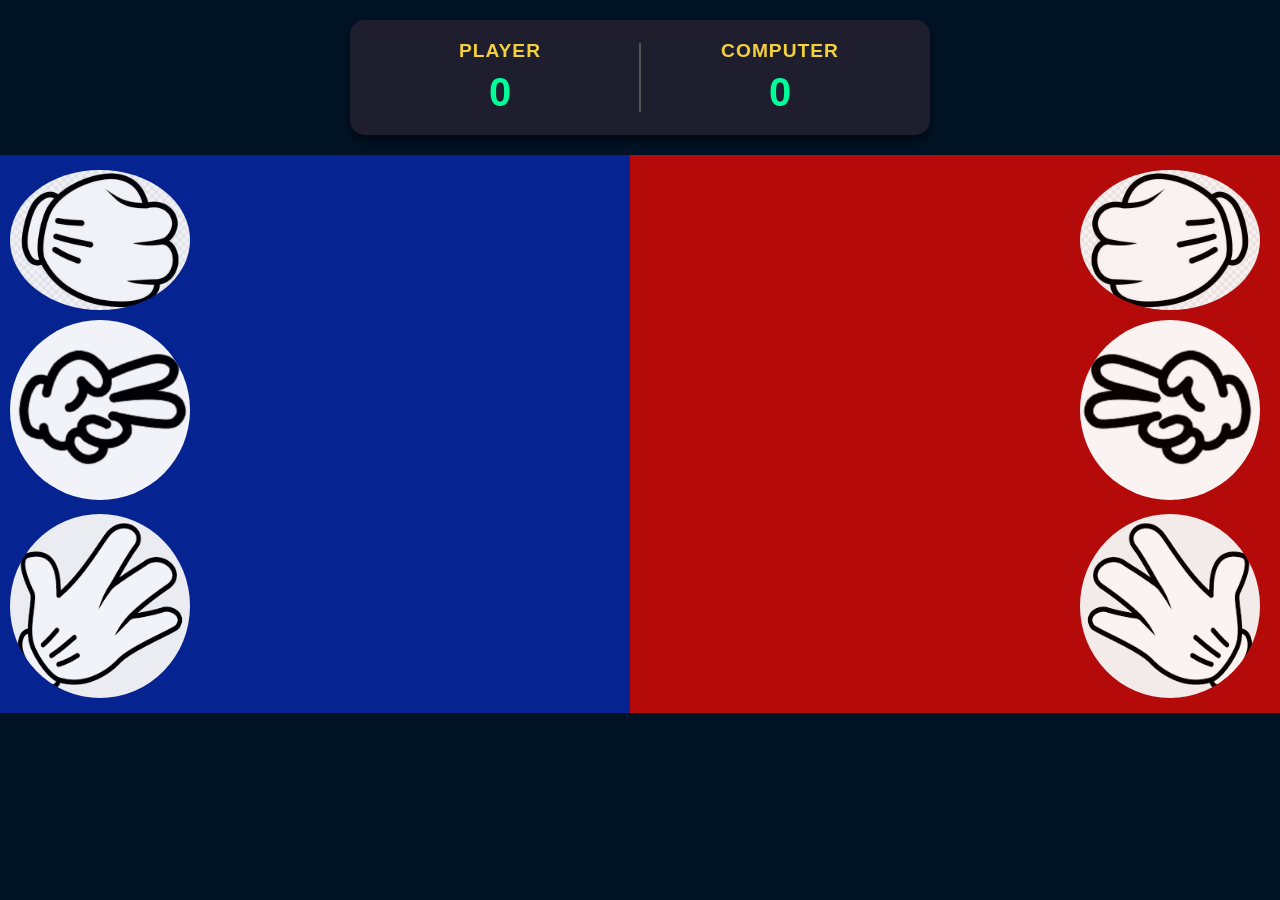
==== DOM PROJECT/rockPapperScissorGame/indeex.html @ d2718e24 "all proj" ====
<!DOCTYPE html>
<html lang="en">
  <head>
    <meta charset="UTF-8" />
    <meta name="viewport" content="width=device-width, initial-scale=1.0" />
    <title>Rock Paper Scissors</title>
    <link rel="stylesheet" href="style.css" />
  </head>
  <body>
    <!-- Scoreboard -->
    <div class="scoreboard-box">
      <div class="score-entry">
        <h3>PLAYER</h3>
        <p id="p1-score">0</p>
      </div>
      <div class="score-entry">
        <h3>COMPUTER</h3>
        <p id="p2-score">0</p>
      </div>
    </div>

    <!-- Game Panel -->
    <div class="box-2">
      <!-- Player Section -->
      <div class="box-i">
        <img src="rock.jpeg" alt="Rock" loading="lazy" class="images rock-1" />
        <div class="data-1">
          <div class="data-i">
            <img
              src="scissor.jpeg"
              alt="Scissors"
              loading="lazy"
              class="images scissor-1"
            />
          </div>
          <div class="data-ii">
            <img
              src="papeer.png"
              alt="Paper"
              class="images player-1Chose hidden"
            />
          </div>
        </div>
        <img
          src="papeer.png"
          alt="Paper"
          loading="lazy"
          class="images paper-1"
        />
      </div>

      <!-- Computer Section -->
      <div class="box-ii">
        <img
          src="rock.jpeg"
          alt="Rock"
          loading="lazy"
          class="images mirrored"
        />
        <div class="data-2">
          <div class="data-i">
            <img
              src="papeer.png"
              alt="Scissors"
              loading="lazy"
              class="images mirrored hidden compuetrChoose-2"
            />
          </div>
          <div class="data-ii">
            <img src="scissor.jpeg" alt="Paper" class="images mirrored" />
          </div>
        </div>
        <img
          src="papeer.png"
          alt="Paper"
          loading="lazy"
          class="images mirrored"
        />
      </div>
    </div>
    <script src="script.js">
      // asdfghj
    </script>
  </body>
</html>
---- DOM PROJECT/rockPapperScissorGame/style.css ----
/* \Global Styles */
body {
  margin: 0;
  padding: 0;
  box-sizing: border-box;
  background-color: #001325;
  font-family: "Segoe UI", Tahoma, Geneva, Verdana, sans-serif;
}

/* Scoreboard */
.scoreboard-box {
  display: flex;
  justify-content: center;
  align-items: center;
  background-color: #1e1e2f;
  color: #ffffff;
  padding: 20px 40px;
  border-radius: 15px;
  box-shadow: 0 6px 12px rgba(0, 0, 0, 0.5);
  max-width: 500px;
  margin: 20px auto;
  position: relative;
  gap: 60px;
}

.scoreboard-box::before {
  content: "";
  position: absolute;
  width: 2px;
  height: 60%;
  background-color: #555;
  left: 50%;
  top: 20%;
  transform: translateX(-50%);
}

.score-entry {
  text-align: center;
  flex: 1;
}

.score-entry h3 {
  margin: 0 0 8px;
  font-size: 1.2rem;
  color: #f4d03f;
  letter-spacing: 1px;
  text-transform: uppercase;
}

.score-entry p {
  margin: 0;
  font-size: 2.5rem;
  font-weight: bold;
  color: #00ff99;
}

/* Game Area */
.box-2 {
  display: flex;
  height: auto;
}

/* Player Side */
.box-i {
  width: 50%;
  display: flex;
  flex-direction: column;
  padding: 15px 10px;
  gap: 10px;
  background-color: rgb(6, 36, 145);
}

/* Computer Side */
.box-ii {
  width: 50%;
  display: flex;
  flex-direction: column;
  align-items: flex-end;
  padding: 15px 20px;
  gap: 10px;
  background-color: rgb(180, 10, 10);
}

/* Image Styles */
.images {
  width: 180px;
  border-radius: 50%;
  cursor: pointer;
  image-rendering: optimizeQuality;
  opacity: 0.95;
  object-fit: cover;
  object-position: center;
  transition: transform 0.3s ease;
}

/* Flip computer side images */
.mirrored {
  transform: scaleX(-1);
}

/* Flex container for dual elements */
.data-1 {
  display: flex;
  justify-content: space-between;
  width: 100%;
}

.data-2 {
  display: flex;
  justify-content: space-between;
  width: 100%;
}
.hidden {
  display: none;
}

.green-color {
  background-color: #42b23d;
}
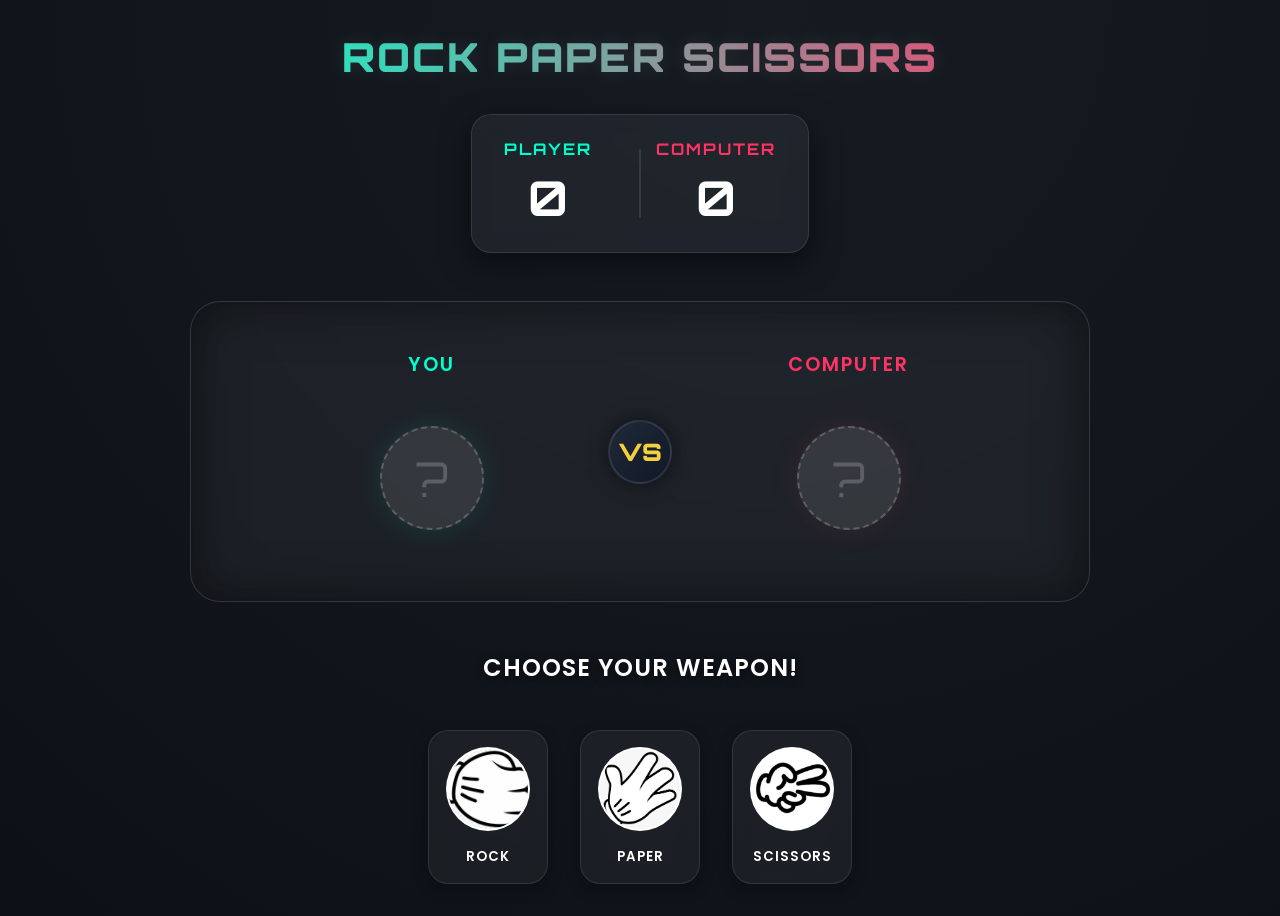
==== commit 558c0824: "winetr is coming" ====
--- a/DOM PROJECT/rockPapperScissorGame/indeex.html
+++ b/DOM PROJECT/rockPapperScissorGame/indeex.html
@@ -3,83 +3,70 @@
   <head>
     <meta charset="UTF-8" />
     <meta name="viewport" content="width=device-width, initial-scale=1.0" />
-    <title>Rock Paper Scissors</title>
+    <title>Rock Paper Scissors Pro</title>
     <link rel="stylesheet" href="style.css" />
   </head>
   <body>
-    <!-- Scoreboard -->
-    <div class="scoreboard-box">
-      <div class="score-entry">
-        <h3>PLAYER</h3>
-        <p id="p1-score">0</p>
+    <div class="game-container">
+      <header>
+        <h1>ROCK PAPER SCISSORS</h1>
+      </header>
+      
+      <!-- Scoreboard -->
+      <div class="scoreboard-box">
+        <div class="score-entry player-score-box">
+          <h3>PLAYER</h3>
+          <p id="p1-score">0</p>
+        </div>
+        <div class="score-entry computer-score-box">
+          <h3>COMPUTER</h3>
+          <p id="p2-score">0</p>
+        </div>
       </div>
-      <div class="score-entry">
-        <h3>COMPUTER</h3>
-        <p id="p2-score">0</p>
+
+      <!-- Game Arena -->
+      <div class="arena">
+        <div class="arena-side player-side">
+          <h2 class="side-label">You</h2>
+          <div class="choice-display player-choice-display">
+            <!-- Will show rock.jpeg by default when shaking -->
+            <img src="rock.jpeg" alt="Player Choice" class="images chosen-img player-chosen hidden" />
+            <div class="placeholder glow-player">?</div>
+            <div class="result-text player-result-text"></div>
+          </div>
+        </div>
+
+        <div class="vs-badge">VS</div>
+
+        <div class="arena-side computer-side">
+          <h2 class="side-label">Computer</h2>
+          <div class="choice-display computer-choice-display">
+            <!-- Will show rock.jpeg by default when shaking -->
+            <img src="rock.jpeg" alt="Computer Choice" class="images chosen-img computer-chosen mirrored hidden" />
+            <div class="placeholder glow-comp">?</div>
+            <div class="result-text computer-result-text"></div>
+          </div>
+        </div>
+      </div>
+      
+      <div class="status-message" id="status">Choose your weapon!</div>
+
+      <!-- Player Controls -->
+      <div class="controls">
+        <button class="choice-btn" data-choice="rock">
+          <img src="rock.jpeg" alt="Rock" class="images" />
+          <span>Rock</span>
+        </button>
+        <button class="choice-btn" data-choice="paper">
+          <img src="papeer.png" alt="Paper" class="images" />
+          <span>Paper</span>
+        </button>
+        <button class="choice-btn" data-choice="scissor">
+          <img src="scissor.jpeg" alt="Scissors" class="images" />
+          <span>Scissors</span>
+        </button>
       </div>
     </div>
-
-    <!-- Game Panel -->
-    <div class="box-2">
-      <!-- Player Section -->
-      <div class="box-i">
-        <img src="rock.jpeg" alt="Rock" loading="lazy" class="images rock-1" />
-        <div class="data-1">
-          <div class="data-i">
-            <img
-              src="scissor.jpeg"
-              alt="Scissors"
-              loading="lazy"
-              class="images scissor-1"
-            />
-          </div>
-          <div class="data-ii">
-            <img
-              src="papeer.png"
-              alt="Paper"
-              class="images player-1Chose hidden"
-            />
-          </div>
-        </div>
-        <img
-          src="papeer.png"
-          alt="Paper"
-          loading="lazy"
-          class="images paper-1"
-        />
-      </div>
-
-      <!-- Computer Section -->
-      <div class="box-ii">
-        <img
-          src="rock.jpeg"
-          alt="Rock"
-          loading="lazy"
-          class="images mirrored"
-        />
-        <div class="data-2">
-          <div class="data-i">
-            <img
-              src="papeer.png"
-              alt="Scissors"
-              loading="lazy"
-              class="images mirrored hidden compuetrChoose-2"
-            />
-          </div>
-          <div class="data-ii">
-            <img src="scissor.jpeg" alt="Paper" class="images mirrored" />
-          </div>
-        </div>
-        <img
-          src="papeer.png"
-          alt="Paper"
-          loading="lazy"
-          class="images mirrored"
-        />
-      </div>
-    </div>
-    <script src="script.js">
-      // asdfghj
-    </script>
+    <script src="script.js"></script>
   </body>
 </html>
--- a/DOM PROJECT/rockPapperScissorGame/style.css
+++ b/DOM PROJECT/rockPapperScissorGame/style.css
@@ -1,10 +1,52 @@
-/* \Global Styles */
+@import url('https://fonts.googleapis.com/css2?family=Orbitron:wght@400;700;900&family=Poppins:wght@300;400;600&display=swap');
+
+:root {
+  --bg-color: #0d1117;
+  --glass-bg: rgba(255, 255, 255, 0.05);
+  --glass-border: rgba(255, 255, 255, 0.1);
+  --player-color: #00ffcc;
+  --computer-color: #ff3366;
+  --tie-color: #f4d03f;
+  --text-main: #ffffff;
+  --text-muted: #8b949e;
+}
+
 body {
   margin: 0;
   padding: 0;
   box-sizing: border-box;
-  background-color: #001325;
-  font-family: "Segoe UI", Tahoma, Geneva, Verdana, sans-serif;
+  background-color: var(--bg-color);
+  background-image: radial-gradient(circle at 60% 0%, #161b22 0%, #0d1117 100%);
+  color: var(--text-main);
+  font-family: 'Poppins', sans-serif;
+  min-height: 100vh;
+  display: flex;
+  justify-content: center;
+  align-items: center;
+  overflow-x: hidden;
+}
+
+.game-container {
+  width: 100%;
+  max-width: 900px;
+  padding: 2rem;
+  display: flex;
+  flex-direction: column;
+  gap: 2rem;
+}
+
+header h1 {
+  text-align: center;
+  font-family: 'Orbitron', sans-serif;
+  font-size: 2.5rem;
+  font-weight: 900;
+  margin: 0;
+  background: linear-gradient(90deg, var(--player-color), var(--computer-color));
+  -webkit-background-clip: text;
+  -webkit-text-fill-color: transparent;
+  text-transform: uppercase;
+  letter-spacing: 2px;
+  text-shadow: 0 0 20px rgba(255, 255, 255, 0.1);
 }
 
 /* Scoreboard */
@@ -12,108 +54,275 @@
   display: flex;
   justify-content: center;
   align-items: center;
-  background-color: #1e1e2f;
-  color: #ffffff;
-  padding: 20px 40px;
-  border-radius: 15px;
-  box-shadow: 0 6px 12px rgba(0, 0, 0, 0.5);
+  background: var(--glass-bg);
+  backdrop-filter: blur(10px);
+  -webkit-backdrop-filter: blur(10px);
+  border: 1px solid var(--glass-border);
+  padding: 1.5rem 2rem;
+  border-radius: 20px;
+  box-shadow: 0 10px 30px rgba(0, 0, 0, 0.5);
   max-width: 500px;
-  margin: 20px auto;
+  margin: 0 auto;
   position: relative;
-  gap: 60px;
+  gap: 4rem;
 }
 
 .scoreboard-box::before {
   content: "";
   position: absolute;
   width: 2px;
-  height: 60%;
-  background-color: #555;
+  height: 50%;
+  background-color: var(--glass-border);
   left: 50%;
-  top: 20%;
+  top: 25%;
   transform: translateX(-50%);
 }
 
 .score-entry {
   text-align: center;
   flex: 1;
-}
+  transition: transform 0.3s ease;
+}
+
+.score-entry.pulse-win {
+  animation: scorePulse 0.5s ease-out;
+}
+
+@keyframes scorePulse {
+  0% { transform: scale(1); }
+  50% { transform: scale(1.2); text-shadow: 0 0 20px currentColor; }
+  100% { transform: scale(1); }
+}
+
+.player-score-box h3 { color: var(--player-color); }
+.computer-score-box h3 { color: var(--computer-color); }
 
 .score-entry h3 {
   margin: 0 0 8px;
-  font-size: 1.2rem;
-  color: #f4d03f;
-  letter-spacing: 1px;
-  text-transform: uppercase;
+  font-family: 'Orbitron', sans-serif;
+  font-size: 1rem;
+  letter-spacing: 2px;
 }
 
 .score-entry p {
   margin: 0;
-  font-size: 2.5rem;
-  font-weight: bold;
-  color: #00ff99;
-}
-
-/* Game Area */
-.box-2 {
-  display: flex;
-  height: auto;
-}
-
-/* Player Side */
-.box-i {
-  width: 50%;
+  font-size: 3rem;
+  font-family: 'Orbitron', sans-serif;
+  font-weight: 700;
+}
+
+/* Arena */
+.arena {
+  display: flex;
+  justify-content: space-between;
+  align-items: center;
+  background: var(--glass-bg);
+  backdrop-filter: blur(10px);
+  -webkit-backdrop-filter: blur(10px);
+  border: 1px solid var(--glass-border);
+  border-radius: 30px;
+  padding: 3rem 2rem;
+  margin: 1rem 0;
+  position: relative;
+  box-shadow: inset 0 0 50px rgba(0,0,0,0.5);
+}
+
+.arena-side {
   display: flex;
   flex-direction: column;
-  padding: 15px 10px;
-  gap: 10px;
-  background-color: rgb(6, 36, 145);
-}
-
-/* Computer Side */
-.box-ii {
-  width: 50%;
+  align-items: center;
+  gap: 1.5rem;
+  flex: 1;
+  z-index: 2;
+}
+
+.side-label {
+  margin: 0;
+  font-size: 1.2rem;
+  text-transform: uppercase;
+  letter-spacing: 2px;
+  font-weight: 600;
+  color: var(--text-muted);
+}
+
+.player-side .side-label { color: var(--player-color); }
+.computer-side .side-label { color: var(--computer-color); }
+
+.choice-display {
+  width: 150px;
+  height: 150px;
+  border-radius: 50%;
+  position: relative;
+  display: flex;
+  justify-content: center;
+  align-items: center;
+}
+
+.placeholder {
+  width: 100px;
+  height: 100px;
+  border-radius: 50%;
+  background: var(--glass-border);
+  display: flex;
+  justify-content: center;
+  align-items: center;
+  font-size: 3rem;
+  font-family: 'Orbitron', sans-serif;
+  color: rgba(255,255,255,0.2);
+  border: 2px dashed rgba(255,255,255,0.2);
+  transition: all 0.3s;
+}
+
+.glow-player { box-shadow: 0 0 30px rgba(0, 255, 204, 0.1); }
+.glow-comp { box-shadow: 0 0 30px rgba(255, 51, 102, 0.1); }
+
+.chosen-img {
+  width: 150px;
+  height: 150px;
+  border-radius: 50%;
+  object-fit: cover;
+  background-color: white;
+  box-shadow: 0 10px 20px rgba(0,0,0,0.5);
+  border: 4px solid transparent;
+  transition: all 0.3s ease;
+  z-index: 5;
+}
+
+.player-chosen { border-color: var(--player-color); box-shadow: 0 0 40px rgba(0, 255, 204, 0.4); }
+.computer-chosen { border-color: var(--computer-color); box-shadow: 0 0 40px rgba(255, 51, 102, 0.4); }
+
+.mirrored { transform: scaleX(-1); }
+
+.vs-badge {
+  position: absolute;
+  left: 50%;
+  top: 50%;
+  transform: translate(-50%, -50%);
+  width: 60px;
+  height: 60px;
+  background: linear-gradient(135deg, #1f2937, #111827);
+  border: 2px solid var(--glass-border);
+  border-radius: 50%;
+  display: flex;
+  justify-content: center;
+  align-items: center;
+  font-family: 'Orbitron', sans-serif;
+  font-weight: 900;
+  font-size: 1.5rem;
+  color: var(--tie-color);
+  z-index: 10;
+  box-shadow: 0 0 20px rgba(0,0,0,0.5);
+}
+
+.status-message {
+  text-align: center;
+  font-size: 1.5rem;
+  font-weight: 600;
+  height: 2rem;
+  color: var(--text-main);
+  text-transform: uppercase;
+  letter-spacing: 1px;
+  text-shadow: 0 2px 10px rgba(0,0,0,0.5);
+  transition: transform 0.3s;
+}
+
+.status-win { color: var(--player-color); transform: scale(1.1); }
+.status-lose { color: var(--computer-color); transform: scale(1.1); }
+.status-draw { color: var(--tie-color); }
+
+/* Controls */
+.controls {
+  display: flex;
+  justify-content: center;
+  gap: 2rem;
+  margin-top: 1rem;
+}
+
+.choice-btn {
+  background: var(--glass-bg);
+  border: 1px solid var(--glass-border);
+  backdrop-filter: blur(10px);
+  -webkit-backdrop-filter: blur(10px);
+  padding: 1rem;
+  border-radius: 20px;
+  cursor: pointer;
   display: flex;
   flex-direction: column;
-  align-items: flex-end;
-  padding: 15px 20px;
-  gap: 10px;
-  background-color: rgb(180, 10, 10);
-}
-
-/* Image Styles */
-.images {
-  width: 180px;
-  border-radius: 50%;
-  cursor: pointer;
-  image-rendering: optimizeQuality;
-  opacity: 0.95;
+  align-items: center;
+  gap: 1rem;
+  transition: all 0.3s cubic-bezier(0.175, 0.885, 0.32, 1.275);
+  box-shadow: 0 5px 15px rgba(0,0,0,0.3);
+  width: 120px;
+}
+
+.choice-btn:hover {
+  transform: translateY(-10px) scale(1.05);
+  border-color: var(--player-color);
+  box-shadow: 0 15px 30px rgba(0, 255, 204, 0.2);
+  background: rgba(0, 255, 204, 0.1);
+}
+
+.choice-btn:active {
+  transform: translateY(0) scale(0.95);
+}
+
+.choice-btn img {
+  width: 80px;
+  height: 80px;
+  border-radius: 50%;
   object-fit: cover;
-  object-position: center;
-  transition: transform 0.3s ease;
-}
-
-/* Flip computer side images */
-.mirrored {
-  transform: scaleX(-1);
-}
-
-/* Flex container for dual elements */
-.data-1 {
-  display: flex;
-  justify-content: space-between;
-  width: 100%;
-}
-
-.data-2 {
-  display: flex;
-  justify-content: space-between;
-  width: 100%;
-}
-.hidden {
-  display: none;
-}
-
-.green-color {
-  background-color: #42b23d;
-}
+  background-color: white;
+  border: 2px solid transparent;
+  transition: all 0.3s;
+}
+
+.choice-btn:hover img {
+  border-color: var(--player-color);
+}
+
+.choice-btn span {
+  font-family: 'Poppins', sans-serif;
+  font-weight: 600;
+  color: var(--text-main);
+  text-transform: uppercase;
+  letter-spacing: 1px;
+}
+
+.hidden { display: none !important; }
+
+/* Animations */
+.shake-player {
+  animation: shakePlayer 0.5s 3;
+}
+
+.shake-computer {
+  animation: shakeComputer 0.5s 3;
+}
+
+@keyframes shakePlayer {
+  0% { transform: translateY(0) rotate(0deg); }
+  25% { transform: translateY(-20px) rotate(-10deg); }
+  50% { transform: translateY(0) rotate(0deg); }
+  75% { transform: translateY(20px) rotate(10deg); }
+  100% { transform: translateY(0) rotate(0deg); }
+}
+
+@keyframes shakeComputer {
+  0% { transform: translateY(0) rotate(0deg) scaleX(-1); }
+  25% { transform: translateY(-20px) rotate(10deg) scaleX(-1); }
+  50% { transform: translateY(0) rotate(0deg) scaleX(-1); }
+  75% { transform: translateY(20px) rotate(-10deg) scaleX(-1); }
+  100% { transform: translateY(0) rotate(0deg) scaleX(-1); }
+}
+
+/* Responsiveness */
+@media (max-width: 600px) {
+  .controls { gap: 1rem; flex-wrap: wrap; }
+  .arena { padding: 2rem 1rem; }
+  .choice-display { width: 100px; height: 100px; }
+  .chosen-img { width: 100px; height: 100px; }
+  .placeholder { width: 60px; height: 60px; font-size: 2rem; }
+  .choice-btn { width: 90px; padding: 0.8rem; }
+  .choice-btn img { width: 60px; height: 60px; }
+  .scoreboard-box { gap: 2rem; padding: 1rem; }
+}
